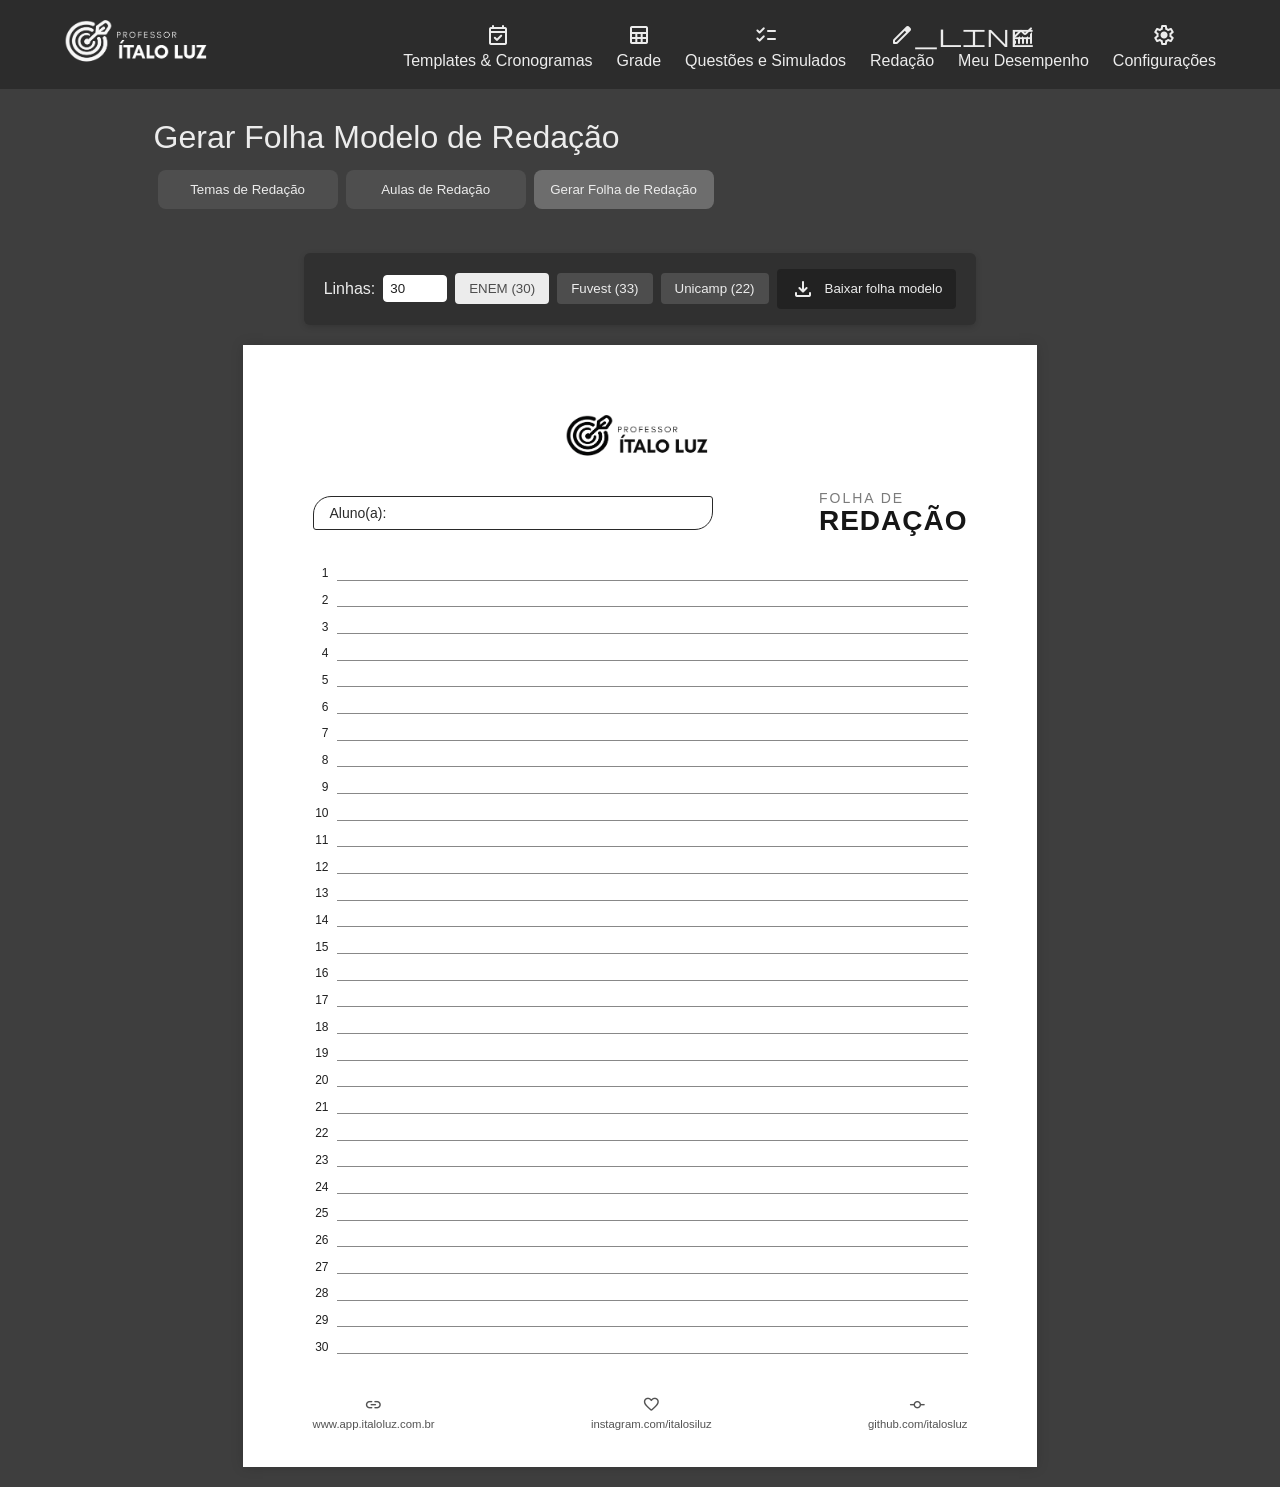
==== pages/redacao.html @ b0e7606c "novo(plataforma-de-estudos): Adiciona arquivos iniciais" ====
<!doctype html>
<html lang="pt-BR">
    <head>
        <meta charset="UTF-8" />
        <meta name="viewport" content="width=device-width, initial-scale=1.0" />
        <title>Professor Ítalo Luz – Plataforma de Estudos</title>
        <link
            rel="apple-touch-icon"
            sizes="180x180"
            href="../assets/icons/favicon/apple-touch-icon.png"
        />
        <link
            rel="icon"
            type="image/png"
            sizes="32x32"
            href="../assets/icons/favicon/favicon-32x32.png"
        />
        <link
            rel="icon"
            type="image/png"
            sizes="16x16"
            href="../assets/icons/favicon/favicon-16x16.png"
        />
        <link
            rel="shortcut icon"
            href="../assets/icons/favicon/favicon.ico"
            type="image/x-icon"
        />
        <link
            rel="stylesheet"
            href="https://fonts.googleapis.com/css2?family=Material+Symbols+Rounded:opsz,wght,FILL,GRAD@24,300,0,-25&icon_names=event_available,table,checklist,edit_line,monitoring,settings,link,commit,favorite,download,menu"
        />
        <link rel="stylesheet" href="../css/base.css" />
        <link rel="stylesheet" href="../css/navbar.css" />
        <link rel="stylesheet" href="../css/folha-redacao.css" />
        <link rel="stylesheet" href="../css/menu-escolhe.css" />
    </head>

    <body>
        <header>
            <nav id="navbar"></nav>
        </header>
        <div id="menu-escolhe">
            <h1 id="menu-escolhe-titulo">Temas de Redação</h1>
            <div id="menu-escolhe-buttons">
                <button data-secao="temas">
                    Temas de Redação
                </button>
                <button data-secao="aulas">Aulas de Redação</button>
                <button data-secao="folha-modelo">
                    Gerar Folha de Redação
                </button>
            </div>
        </div>
        <main id="conteudo-principal"></main>
        <template id="redacao-temas">
            <section></section>
        </template>
        <template id="redacao-folha-modelo">
            <div class="container-folha-redacao">
                <div class="controles">
                    <label for="qtdLinhas">Linhas:</label>
                    <input
                        type="number"
                        id="qtdLinhas"
                        value="30"
                        min="1"
                        max="60"
                    />
                    <button
                        type="button"
                        data-linhas="30"
                    >
                        ENEM (30)
                    </button>
                    <button
                        type="button"
                        data-linhas="33"
                    >
                        Fuvest (33)
                    </button>
                    <button
                        type="button"
                        data-linhas="22"
                    >
                        Unicamp (22)
                    </button>
                    <button
                        type="button"
                        class="imprimir"
                        onclick="window.print()"
                    >
                        <span class="material-symbols-rounded">download</span>
                        Baixar folha modelo
                    </button>
                </div>

                <div id="area-impressao">
                    <div class="folha">
                        <div class="topo-logo">
                            <img
                                src="../assets/icons/logo-escopo-claro.png"
                                alt="Logo do Site"
                                class="logo"
                            />
                        </div>

                        <div class="topo">
                            <div class="campo-aluno">Aluno(a):</div>

                            <div class="titulo">
                                <small>Folha de</small>
                                <span>Redação</span>
                            </div>
                        </div>

                        <div class="grade"></div>

                        <div class="rodape">
                            <span>
                                <span class="material-symbols-rounded"
                                    >link</span
                                >
                                www.app.italoluz.com.br
                            </span>
                            <span>
                                <span class="material-symbols-rounded"
                                    >favorite</span
                                >
                                instagram.com/italosiluz
                            </span>
                            <span>
                                <span class="material-symbols-rounded"
                                    >commit</span
                                >
                                github.com/italosluz
                            </span>
                        </div>
                    </div>
                </div>
            </div>
        </template>
        <template id="redacao-aulas"></template>
        <script src="../js/components/navbar.js"></script>
        <script src="../js/components/folha-redacao-menu-escolhe.js" type="module"></script>
        <script src="../js/components/folha-redacao.js" type="module"></script>
    </body>
</html>
---- css/base.css ----
/* Reset básico para evitar margens indesejadas */
* {
    margin: 0;
    padding: 0;
    box-sizing: border-box;
    background: unset;
    color: unset;
    border: unset;
    outline: unset;
}

* {
    box-sizing: border-box;
    -webkit-print-color-adjust: exact;
    print-color-adjust: exact;
}

body {
    font-family: sans-serif;
    background-color: #3e3e3e;
    color: #ececec;
}

button:hover {
    cursor: pointer;
}

.hidden {
    display: none !important;
}
---- css/navbar.css ----
.navbar {
    display: flex;
    justify-content: space-between;
    /* Logo na esquerda, links na direita */
    align-items: center;
    /* Centraliza verticalmente */
    background-color: #2c2c2c;
    padding: 1rem 4rem;
    font-family: sans-serif;
}

.navbar .navbar-logo {
    text-decoration: none;
}

.navbar-logo img {
    width: 150px;
    /* Ajuste o tamanho conforme necessário */
}

.navbar-links {
    list-style: none;
    /* Remove as bolinhas da lista */
    display: flex;
    /* Coloca os links lado a lado */
    gap: 1.5rem;
    /* Espaço entre cada link */
}

.navbar-links a {
    color: #ececec;
    text-decoration: none;
    font-size: 1rem;
    transition: color 0.2s;
}

.navbar-icon {
    width: 24px;
    /* Ajuste o tamanho do ícone conforme necessário */
    height: 24px;
}

.navbar-links .navbar-icon {
    display: block;
    margin: 5px auto;
    /* Centraliza o ícone dentro do link */
}

.navbar a:hover,
.navbar a.ativo {
    color: #b8b8b8;
}

@media (width >= 1200px) {
    #navbar-menu {
        display: none;
    }
    .navbar-links {
        display: flex !important;
    }
}

@media (max-width: 1200px) {

    .navbar-links {
        flex-direction: column;
        gap: 1.5em;
        position: absolute;
        top: 60px;
        right: 70px;
        background: #25242482;
        padding: 20px;
        border-radius: 20px;
        backdrop-filter: blur(5px);
        box-shadow: 4px 3px 10px 0px #0000004f;
    }

    .navbar-links a {
        display: flex;
        flex-direction: row;
        align-items: center;
        width: 250px;
    }
    .navbar-links span {
        margin: 0 10px !important;
    }
}
---- css/folha-redacao.css ----
/* ==========================================================================
   Container e Escopo Local
   ========================================================================== */
.container-folha-redacao {
    --cor-painel: #303030;
    --cor-botao: #4d4d4d;
    --cor-botao-hover: #575757;
    --cor-texto-claro: #ececec;
    --cor-imprimir: #222222;
    --cor-imprimir-hover: #121212;
    --folha-padding-x: 18pt;

    display: flex;
    flex-direction: column;
    align-items: center;
    padding: 20px;
    margin: 0;
}

.container-folha-redacao,
.container-folha-redacao * {
    box-sizing: border-box;
    -webkit-print-color-adjust: exact;
    print-color-adjust: exact;
}

/* ==========================================================================
   Barra de Controles (oculta na impressão)
   ========================================================================== */
.container-folha-redacao .controles {
    background: var(--cor-painel);
    color: var(--cor-texto-claro);
    padding: 16px 20px;
    border-radius: 6px;
    margin-bottom: 20px;
    display: flex;
    flex-wrap: wrap;
    gap: 8px;
    align-items: center;
    box-shadow: 0 2px 6px rgba(0, 0, 0, 0.15);
}

.container-folha-redacao .controles input {
    width: 64px;
    padding: 5px 6px;
    border: 1px solid #ffffff;
    border-radius: 4px;
    background: #ffffff;
    color: #202020;
}

.container-folha-redacao .controles input:focus {
    outline: none;
    box-shadow: 0 0 0 2px rgba(255, 255, 255, 0.35);
}

.container-folha-redacao .controles button {
    padding: 6px 12px;
    cursor: pointer;
    border: 2px solid var(--cor-botao);
    background: var(--cor-botao);
    border-radius: 4px;
    color: var(--cor-texto-claro);
    transition:
        background 0.15s ease,
        color 0.15s ease,
        border-color 0.15s ease;
}

.container-folha-redacao .controles button:hover {
    background: var(--cor-botao-hover);
    border-color: var(--cor-botao-hover);
}

.container-folha-redacao .controles button.ativo,
.container-folha-redacao .controles button.ativo:hover {
    background: var(--cor-texto-claro);
    border-color: var(--cor-texto-claro);
    color: var(--cor-botao);
}

.container-folha-redacao .controles button.imprimir {
    background: var(--cor-imprimir);
    border-color: var(--cor-imprimir);
    color: var(--cor-texto-claro);
}

.container-folha-redacao .controles button.imprimir:hover {
    background: var(--cor-imprimir-hover);
    border-color: var(--cor-imprimir-hover);
}

button.imprimir {
    display: flex;
    align-items: center;
}

button.imprimir > span {
    margin-right: 10px;
}

/* ==========================================================================
   Área de Impressão e Folha A4
   ========================================================================== */
#area-impressao {
    display: flex;
    flex-direction: column;
    align-items: center;
    gap: 24px;
}

#area-impressao .folha {
    --altura-linha: 20pt;
    width: 210mm;
    height: 297mm;
    background: #ffffff;
    padding: 10mm 12mm;
    box-shadow: 0 0 12px rgba(0, 0, 0, 0.15);
    display: flex;
    flex-direction: column;
}

/* ==========================================================================
   Cabeçalho da Folha (Logo + Aluno + Título)
   ========================================================================== */
#area-impressao .topo-logo {
    padding: 21pt 0;
    display: flex;
    justify-content: center;
    flex-shrink: 0;
}

#area-impressao img.logo {
    max-width: 150px;
    max-height: 42pt;
    width: auto;
    height: auto;
    object-fit: contain;
}

#area-impressao .topo {
    display: flex;
    justify-content: space-between;
    align-items: center;
    gap: 20px;
    padding: 0 var(--folha-padding-x) 14pt;
    flex-shrink: 0;
}

#area-impressao .campo-aluno {
    flex: 1;
    max-width: 400px;
    display: flex;
    align-items: center;
    gap: 8px;
    border: 1.5px solid #292929;
    border-radius: 18px 3px 18px 3px;
    padding: 8px 16px;
    font-size: 14px;
    font-weight: normal;
    color: #292929;
}

#area-impressao .titulo {
    color: #161616;
    line-height: 1.05;
    font-weight: bold;
    text-transform: uppercase;
    white-space: nowrap;
}

#area-impressao .titulo small {
    display: block;
    font-size: 14px;
    letter-spacing: 2px;
    color: #7b7b7b;
    font-weight: normal;
}

#area-impressao .titulo span {
    font-size: 28px;
    letter-spacing: 1px;
}

/* ==========================================================================
   Grade de Linhas
   ========================================================================== */
#area-impressao .grade {
    padding: 0 var(--folha-padding-x);
    flex-shrink: 0;
}

#area-impressao .linha {
    display: flex;
    width: 100%;
    height: var(--altura-linha);
    flex-shrink: 0;
    break-inside: avoid;
}

#area-impressao .numero {
    width: 18pt;
    display: flex;
    align-items: flex-end;
    justify-content: flex-end;
    padding-right: 6pt;
    padding-bottom: 1pt;
    font-size: 9pt;
    line-height: 1;
    font-weight: 300;
    color: #202020;
    user-select: none;
}

#area-impressao .traco {
    flex: 1;
    border-bottom: 1pt solid #888888;
}

/* ==========================================================================
   Rodapé da Folha
   ========================================================================== */
#area-impressao .rodape {
    margin-top: auto;
    padding: 14pt var(--folha-padding-x) 0;
    display: flex;
    justify-content: space-between;
    font-size: 8.5pt;
    color: #535353;
    flex-shrink: 0;
}

#area-impressao .rodape > span {
    display: flex;
    flex-direction: column;
    align-items: center;
    gap: 2pt;
}

#area-impressao .rodape .material-symbols-rounded {
    font-size: 14pt;
    line-height: 1;
}

/* ==========================================================================
   Impressão (A4)
   ========================================================================== */
@page {
    size: A4;
    margin: 10mm 12mm;
}

@media print {
    body
        *:not(#area-impressao):not(#area-impressao *):not(
            :has(#area-impressao)
        ) {
        display: none !important;
    }

    html,
    body,
    body :has(#area-impressao) {
        display: block !important;
        width: 100% !important;
        max-width: none !important;
        margin: 0 !important;
        padding: 0 !important;
        background: #ffffff !important;
        border: none !important;
        box-shadow: none !important;
    }

    #area-impressao {
        display: block !important;
        width: 100% !important;
    }

    #area-impressao .folha {
        display: flex !important;
        width: 100% !important;
        height: 275mm !important;
        margin: 0 !important;
        padding: 0 !important;
        box-shadow: none !important;
        break-after: page;
        page-break-after: always;
    }

    #area-impressao .folha:last-child {
        break-after: auto;
        page-break-after: auto;
    }
}
---- css/menu-escolhe.css ----
div#menu-escolhe {
    max-width: 100%;
    padding: 20px 0;
    display: flex;
    flex-direction: column;
    align-items: flex-start;
    margin: 0 12%;
}

h1#menu-escolhe-titulo {
    font-weight: normal;
    margin: 10px 0;
}

div#menu-escolhe-buttons button {
    background: #4e4e4e;
    padding: 12px;
    width: 180px;
    margin: 4px;
    border-radius: 8px;
    transition: 1.5s;
}

div#menu-escolhe-buttons {
    display: flex;
    flex-direction: row;
    justify-content: center;
    flex-wrap: wrap;
}

div#menu-escolhe-buttons button:hover,
.menu-escolhe-ativo {
    background: #6d6d6d !important;
}
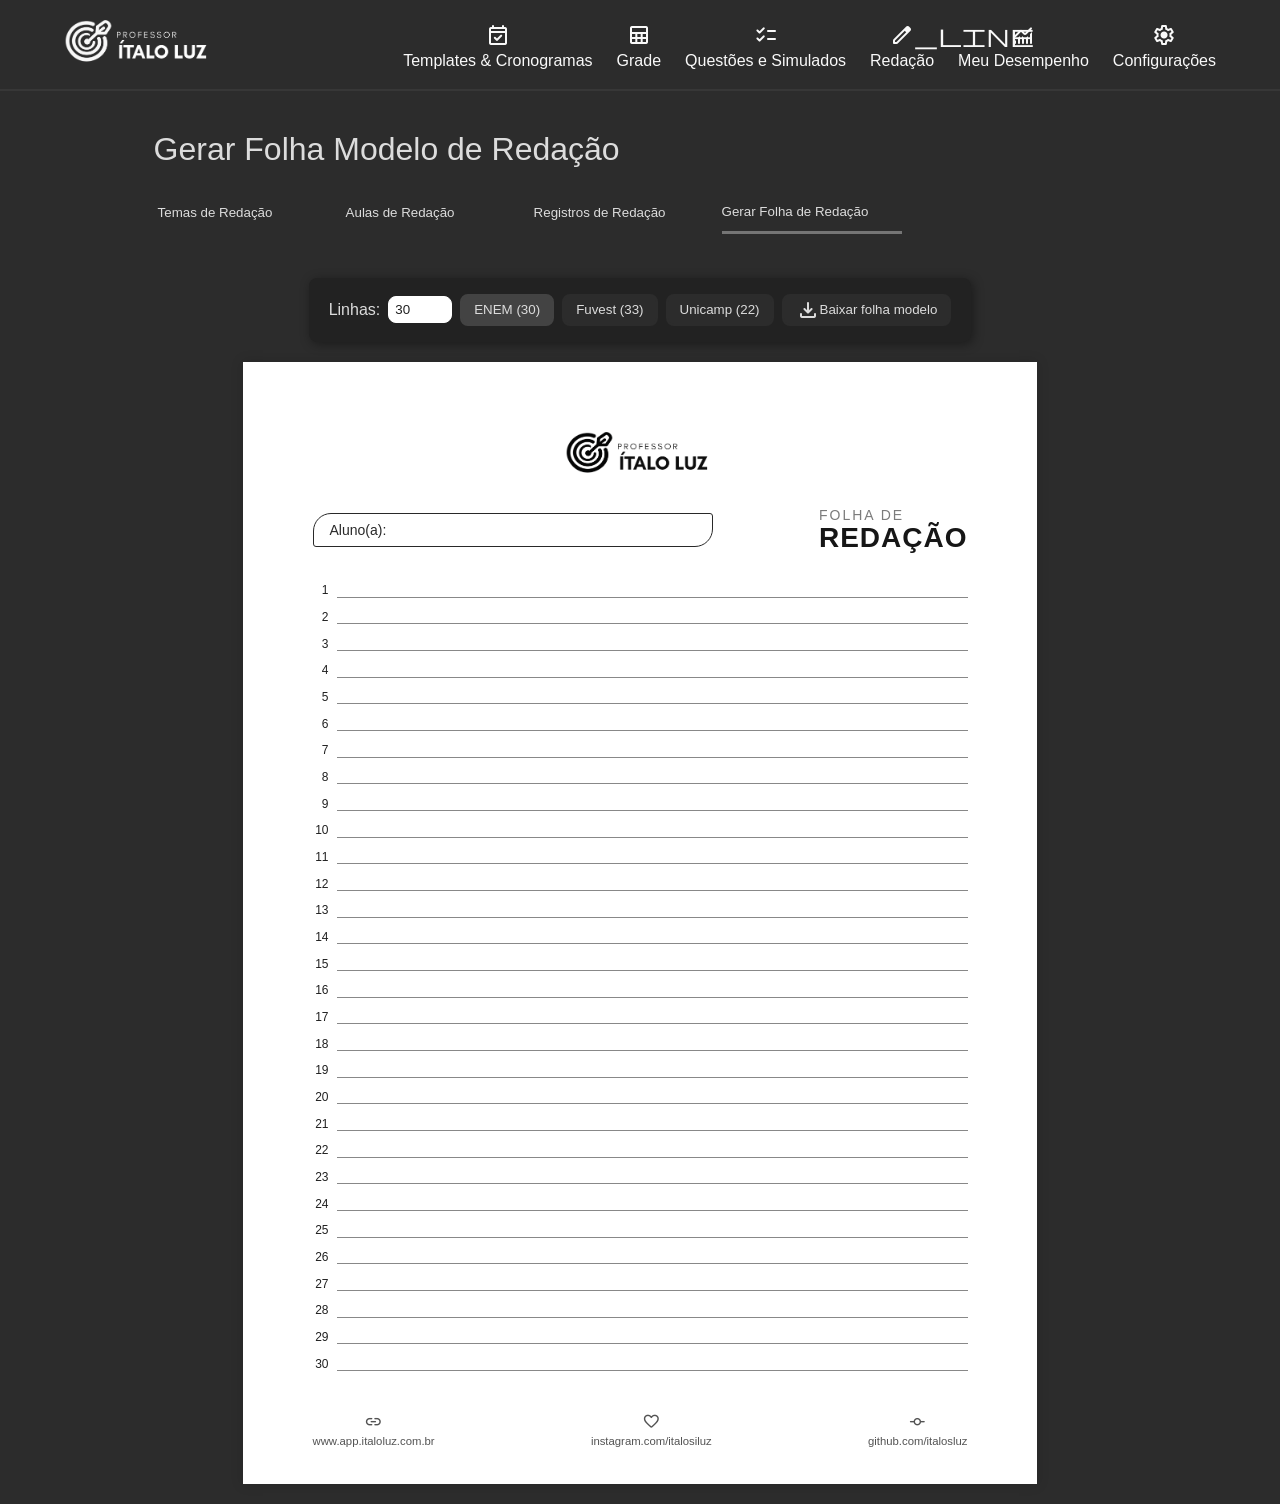
==== commit a4350bdf: "estilo(css): define variáveis e padronização de cores" ====
--- a/pages/redacao.html
+++ b/pages/redacao.html
@@ -1,5 +1,5 @@
 <!doctype html>
-<html lang="pt-BR">
+<html lang="pt-BR" data-theme="dark">
     <head>
         <meta charset="UTF-8" />
         <meta name="viewport" content="width=device-width, initial-scale=1.0" />
@@ -32,24 +32,21 @@
         />
         <link rel="stylesheet" href="../css/base.css" />
         <link rel="stylesheet" href="../css/navbar.css" />
-        <link rel="stylesheet" href="../css/folha-redacao.css" />
-        <link rel="stylesheet" href="../css/menu-escolhe.css" />
+        <link rel="stylesheet" href="../css/folha-modelo-redacao.css" />
+        <link rel="stylesheet" href="../css/submenu-redacao.css" />
     </head>
 
     <body>
         <header>
             <nav id="navbar"></nav>
         </header>
-        <div id="menu-escolhe">
-            <h1 id="menu-escolhe-titulo">Temas de Redação</h1>
-            <div id="menu-escolhe-buttons">
-                <button data-secao="temas">
-                    Temas de Redação
-                </button>
+        <div id="submenu-redacao">
+            <h1 id="submenu-redacao-titulo">Temas de Redação</h1>
+            <div id="submenu-redacao-botoes">
+                <button data-secao="temas">Temas de Redação</button>
                 <button data-secao="aulas">Aulas de Redação</button>
-                <button data-secao="folha-modelo">
-                    Gerar Folha de Redação
-                </button>
+                <button data-secao="registros">Registros de Redação</button>
+                <button data-secao="folha-modelo">Gerar Folha de Redação</button>
             </div>
         </div>
         <main id="conteudo-principal"></main>
@@ -67,24 +64,9 @@
                         min="1"
                         max="60"
                     />
-                    <button
-                        type="button"
-                        data-linhas="30"
-                    >
-                        ENEM (30)
-                    </button>
-                    <button
-                        type="button"
-                        data-linhas="33"
-                    >
-                        Fuvest (33)
-                    </button>
-                    <button
-                        type="button"
-                        data-linhas="22"
-                    >
-                        Unicamp (22)
-                    </button>
+                    <button type="button" data-linhas="30">ENEM (30)</button>
+                    <button type="button" data-linhas="33">Fuvest (33)</button>
+                    <button type="button" data-linhas="22">Unicamp (22)</button>
                     <button
                         type="button"
                         class="imprimir"
@@ -141,8 +123,12 @@
             </div>
         </template>
         <template id="redacao-aulas"></template>
+        <template id="redacao-registros"></template>
         <script src="../js/components/navbar.js"></script>
-        <script src="../js/components/folha-redacao-menu-escolhe.js" type="module"></script>
-        <script src="../js/components/folha-redacao.js" type="module"></script>
+        <script
+            src="../js/components/submenu-redacao.js"
+            type="module"
+        ></script>
+        <script src="../js/components/folha-modelo-redacao.js" type="module"></script>
     </body>
 </html>
--- a/css/base.css
+++ b/css/base.css
@@ -9,16 +9,76 @@
     outline: unset;
 }
 
-* {
-    box-sizing: border-box;
-    -webkit-print-color-adjust: exact;
-    print-color-adjust: exact;
+:root {
+  /* Tipografia */
+  --font-sans: 'Inter', 'Arial', sans-serif;
+  --font-mono: 'Fira Code', monospace;
+
+  /* Escala de Cinzas */
+  --gray-50:  #f9f9f9;
+  --gray-100: #efefef;
+  --gray-200: #dcdcdc;
+  --gray-300: #b8b8b8; 
+  --gray-400: #8b8b8b; 
+  --gray-500: #757575; 
+  --gray-600: #5b5b5b; 
+  --gray-700: #434343; 
+  --gray-800: #373737; 
+  --gray-900: #2c2c2c; 
+  --gray-950: #222222;
+
+  /* Espaçamentos e Bordas (não mudam com o tema) */
+  --radius-sm: 4px;
+  --radius-md: 8px;
+  --radius-lg: 12px;
+
+  /* Fundos (Surfaces) */
+  --bg-page:        var(--gray-50);
+  --bg-surface:     #ffffff;          /* Cards, modais, header */
+  --bg-subtle:      var(--gray-100);  /* Inputs, hover de listas */
+  --bg-hover:       var(--gray-200);
+
+  /* Textos */
+  --text-primary:   var(--gray-900);  /* Títulos e texto principal */
+  --text-secondary: var(--gray-600);  /* Subtítulos e descrições */
+  --text-muted:     var(--gray-500);  /* Placeholders, legendas */
+  --text-inverse:   #ffffff;        /* Texto sobre botões escuros/coloridos */
+
+  /* Bordas e Divisores */
+  --border-subtle:  var(--gray-200);
+  --border-strong:  var(--gray-300);
+
+  /* Ações / Destaques */
+  --brand-primary:  var(--gray-800);
+  --brand-hover:    var(--gray-700);
+}
+
+[data-theme="dark"] {
+  /* Fundos (usando exatamente a sua paleta original) */
+  --bg-page:        var(--gray-900);  /* #2c2c2c */
+  --bg-surface:     var(--gray-800);  /* #373737 */
+  --bg-subtle:      var(--gray-600);  /* #5b5b5b */
+  --bg-hover:       var(--gray-500);  /* #757575 */
+
+  /* Textos */
+  --text-primary:   var(--gray-50);  
+  --text-secondary: var(--gray-200); 
+  --text-muted:     var(--gray-400);
+  --text-inverse:   var(--gray-950);
+
+  /* Bordas e Divisores */
+  --border-subtle:  var(--gray-800);
+  --border-strong:  var(--gray-600);
+
+  /* Ações / Destaques */
+  --brand-primary:  var(--gray-500);
+  --brand-hover:    var(--gray-400);
 }
 
 body {
-    font-family: sans-serif;
-    background-color: #3e3e3e;
-    color: #ececec;
+    font-family: var(--font-sans);
+    background-color: var(--bg-page);
+    color: var(--text-secondary);
 }
 
 button:hover {
@@ -28,3 +88,11 @@
 .hidden {
     display: none !important;
 }
+
+.block {
+    display: block !important;
+}
+
+.flex {
+    display: flex !important;
+}
--- a/css/navbar.css
+++ b/css/navbar.css
@@ -1,12 +1,18 @@
 .navbar {
     display: flex;
     justify-content: space-between;
-    /* Logo na esquerda, links na direita */
     align-items: center;
-    /* Centraliza verticalmente */
-    background-color: #2c2c2c;
+    background-color: var(--bg-page);
     padding: 1rem 4rem;
-    font-family: sans-serif;
+    font-family: var(--font-sans);
+    border-bottom: var(--border-subtle) solid 2px;
+}
+
+header {
+    position: sticky;
+    top: 0;
+    z-index: 100;
+    width: 100%;
 }
 
 .navbar .navbar-logo {
@@ -28,40 +34,36 @@
 }
 
 .navbar-links a {
-    color: #ececec;
+    color: var(--text-primary);
     text-decoration: none;
     font-size: 1rem;
-    transition: color 0.2s;
+    transition: color 0.5s;
+}
+
+.navbar-links a:hover {
+    color: var(--brand-hover);
 }
 
 .navbar-icon {
     width: 24px;
-    /* Ajuste o tamanho do ícone conforme necessário */
     height: 24px;
 }
 
 .navbar-links .navbar-icon {
     display: block;
     margin: 5px auto;
-    /* Centraliza o ícone dentro do link */
-}
-
-.navbar a:hover,
-.navbar a.ativo {
-    color: #b8b8b8;
 }
 
 @media (width >= 1200px) {
     #navbar-menu {
         display: none;
     }
-    .navbar-links {
+    .navbar-links.hidden {
         display: flex !important;
     }
 }
 
 @media (max-width: 1200px) {
-
     .navbar-links {
         flex-direction: column;
         gap: 1.5em;
@@ -70,7 +72,7 @@
         right: 70px;
         background: #25242482;
         padding: 20px;
-        border-radius: 20px;
+        border-radius: var(--radius-lg);
         backdrop-filter: blur(5px);
         box-shadow: 4px 3px 10px 0px #0000004f;
     }
@@ -81,6 +83,7 @@
         align-items: center;
         width: 250px;
     }
+
     .navbar-links span {
         margin: 0 10px !important;
     }
--- a/css/folha-modelo-redacao.css
+++ b/css/folha-modelo-redacao.css
@@ -0,0 +1,256 @@
+.container-folha-redacao {
+    --cor-painel: var(--gray-950);
+    --cor-botao: var(--gray-900);
+    --cor-botao-hover: var(--gray-700);
+    --cor-texto-claro: var(--gray-200);
+    --folha-padding-x: 18pt;
+
+    display: flex;
+    flex-direction: column;
+    align-items: center;
+    padding: 20px;
+    margin: 0;
+}
+
+.container-folha-redacao,
+.container-folha-redacao * {
+    box-sizing: border-box;
+    -webkit-print-color-adjust: exact;
+    print-color-adjust: exact;
+}
+
+.container-folha-redacao .controles {
+    background: var(--cor-painel);
+    color: var(--cor-texto-claro);
+    padding: 16px 20px;
+    border-radius: var(--radius-md);
+    margin-bottom: 20px;
+    display: flex;
+    flex-wrap: wrap;
+    gap: 8px;
+    align-items: center;
+    box-shadow: 2px 2px 11px rgb(0 0 0 / 40%);
+}
+
+.container-folha-redacao .controles input {
+    width: 64px;
+    padding: 5px 6px;
+    border: 1px solid #ffffff;
+    border-radius: var(--radius-md);
+    background: #ffffff;
+    color: #202020;
+}
+
+.container-folha-redacao .controles input:focus {
+    outline: none;
+    box-shadow: 0 0 0 2px rgba(255, 255, 255, 0.35);
+}
+
+.container-folha-redacao .controles button {
+    padding: 6px 12px;
+    cursor: pointer;
+    border: 2px solid var(--cor-botao);
+    background: var(--cor-botao);
+    border-radius: var(--radius-md);
+    color: var(--cor-texto-claro);
+    transition:
+        background 0.5s ease,
+        color 0.5s ease,
+        border-color 0.5s ease;
+    height: 32px;
+}
+
+.container-folha-redacao .controles button:hover {
+    background: var(--cor-botao-hover);
+    border-color: var(--cor-botao-hover);
+}
+
+.container-folha-redacao .controles button.ativo,
+.container-folha-redacao .controles button.ativo:hover {
+    background: var(--cor-botao-hover);
+    border-color: var(--cor-botao-hover);
+}
+
+button.imprimir {
+    display: flex;
+    align-items: center;
+}
+
+#area-impressao {
+    display: flex;
+    flex-direction: column;
+    align-items: center;
+    gap: 24px;
+}
+
+#area-impressao .folha {
+    --altura-linha: 20pt;
+    width: 210mm;
+    height: 297mm;
+    background: #ffffff;
+    padding: 10mm 12mm;
+    box-shadow: 0 0 12px rgba(0, 0, 0, 0.15);
+    display: flex;
+    flex-direction: column;
+}
+
+#area-impressao .topo-logo {
+    padding: 21pt 0;
+    display: flex;
+    justify-content: center;
+    flex-shrink: 0;
+}
+
+#area-impressao img.logo {
+    max-width: 150px;
+    max-height: 42pt;
+    width: auto;
+    height: auto;
+    object-fit: contain;
+}
+
+#area-impressao .topo {
+    display: flex;
+    justify-content: space-between;
+    align-items: center;
+    gap: 20px;
+    padding: 0 var(--folha-padding-x) 14pt;
+    flex-shrink: 0;
+}
+
+#area-impressao .campo-aluno {
+    flex: 1;
+    max-width: 400px;
+    display: flex;
+    align-items: center;
+    gap: 8px;
+    border: 1.5px solid #292929;
+    border-radius: 18px 3px 18px 3px;
+    padding: 8px 16px;
+    font-size: 14px;
+    font-weight: normal;
+    color: #292929;
+}
+
+#area-impressao .titulo {
+    color: #161616;
+    line-height: 1.05;
+    font-weight: bold;
+    text-transform: uppercase;
+    white-space: nowrap;
+}
+
+#area-impressao .titulo small {
+    display: block;
+    font-size: 14px;
+    letter-spacing: 2px;
+    color: #7b7b7b;
+    font-weight: normal;
+}
+
+#area-impressao .titulo span {
+    font-size: 28px;
+    letter-spacing: 1px;
+}
+
+#area-impressao .grade {
+    padding: 0 var(--folha-padding-x);
+    flex-shrink: 0;
+}
+
+#area-impressao .linha {
+    display: flex;
+    width: 100%;
+    height: var(--altura-linha);
+    flex-shrink: 0;
+    break-inside: avoid;
+}
+
+#area-impressao .numero {
+    width: 18pt;
+    display: flex;
+    align-items: flex-end;
+    justify-content: flex-end;
+    padding-right: 6pt;
+    padding-bottom: 1pt;
+    font-size: 9pt;
+    line-height: 1;
+    font-weight: 300;
+    color: #202020;
+    user-select: none;
+}
+
+#area-impressao .traco {
+    flex: 1;
+    border-bottom: 1pt solid #888888;
+}
+
+#area-impressao .rodape {
+    margin-top: auto;
+    padding: 14pt var(--folha-padding-x) 0;
+    display: flex;
+    justify-content: space-between;
+    font-size: 8.5pt;
+    color: #535353;
+    flex-shrink: 0;
+}
+
+#area-impressao .rodape > span {
+    display: flex;
+    flex-direction: column;
+    align-items: center;
+    gap: 2pt;
+}
+
+#area-impressao .rodape .material-symbols-rounded {
+    font-size: 14pt;
+    line-height: 1;
+}
+
+@page {
+    size: A4;
+    margin: 10mm 12mm;
+}
+
+@media print {
+    body
+        *:not(#area-impressao):not(#area-impressao *):not(
+            :has(#area-impressao)
+        ) {
+        display: none !important;
+    }
+
+    html,
+    body,
+    body :has(#area-impressao) {
+        display: block !important;
+        width: 100% !important;
+        max-width: none !important;
+        margin: 0 !important;
+        padding: 0 !important;
+        background: #ffffff !important;
+        border: none !important;
+        box-shadow: none !important;
+    }
+
+    #area-impressao {
+        display: block !important;
+        width: 100% !important;
+    }
+
+    #area-impressao .folha {
+        display: flex !important;
+        width: 100% !important;
+        height: 275mm !important;
+        margin: 0 !important;
+        padding: 0 !important;
+        box-shadow: none !important;
+        break-after: page;
+        page-break-after: always;
+    }
+
+    #area-impressao .folha:last-child {
+        break-after: auto;
+        page-break-after: auto;
+    }
+}
--- a/css/submenu-redacao.css
+++ b/css/submenu-redacao.css
@@ -0,0 +1,33 @@
+#submenu-redacao {
+    max-width: 100%;
+    padding: 20px 0;
+    display: flex;
+    flex-direction: column;
+    align-items: flex-start;
+    margin: 0 12%;
+}
+
+#submenu-redacao-titulo {
+    font-weight: normal;
+    margin: 20px 0;
+}
+
+#submenu-redacao-botoes button {
+    padding: 12px 0;
+    width: 180px;
+    margin: 4px;
+    transition: 0.5s;
+    text-align: left;
+}
+
+#submenu-redacao-botoes {
+    display: flex;
+    flex-direction: row;
+    justify-content: center;
+    flex-wrap: wrap;
+}
+
+#submenu-redacao-botoes button:hover,
+.submenu-redacao-ativo {
+    border-bottom: 3px solid var(--brand-primary);
+}
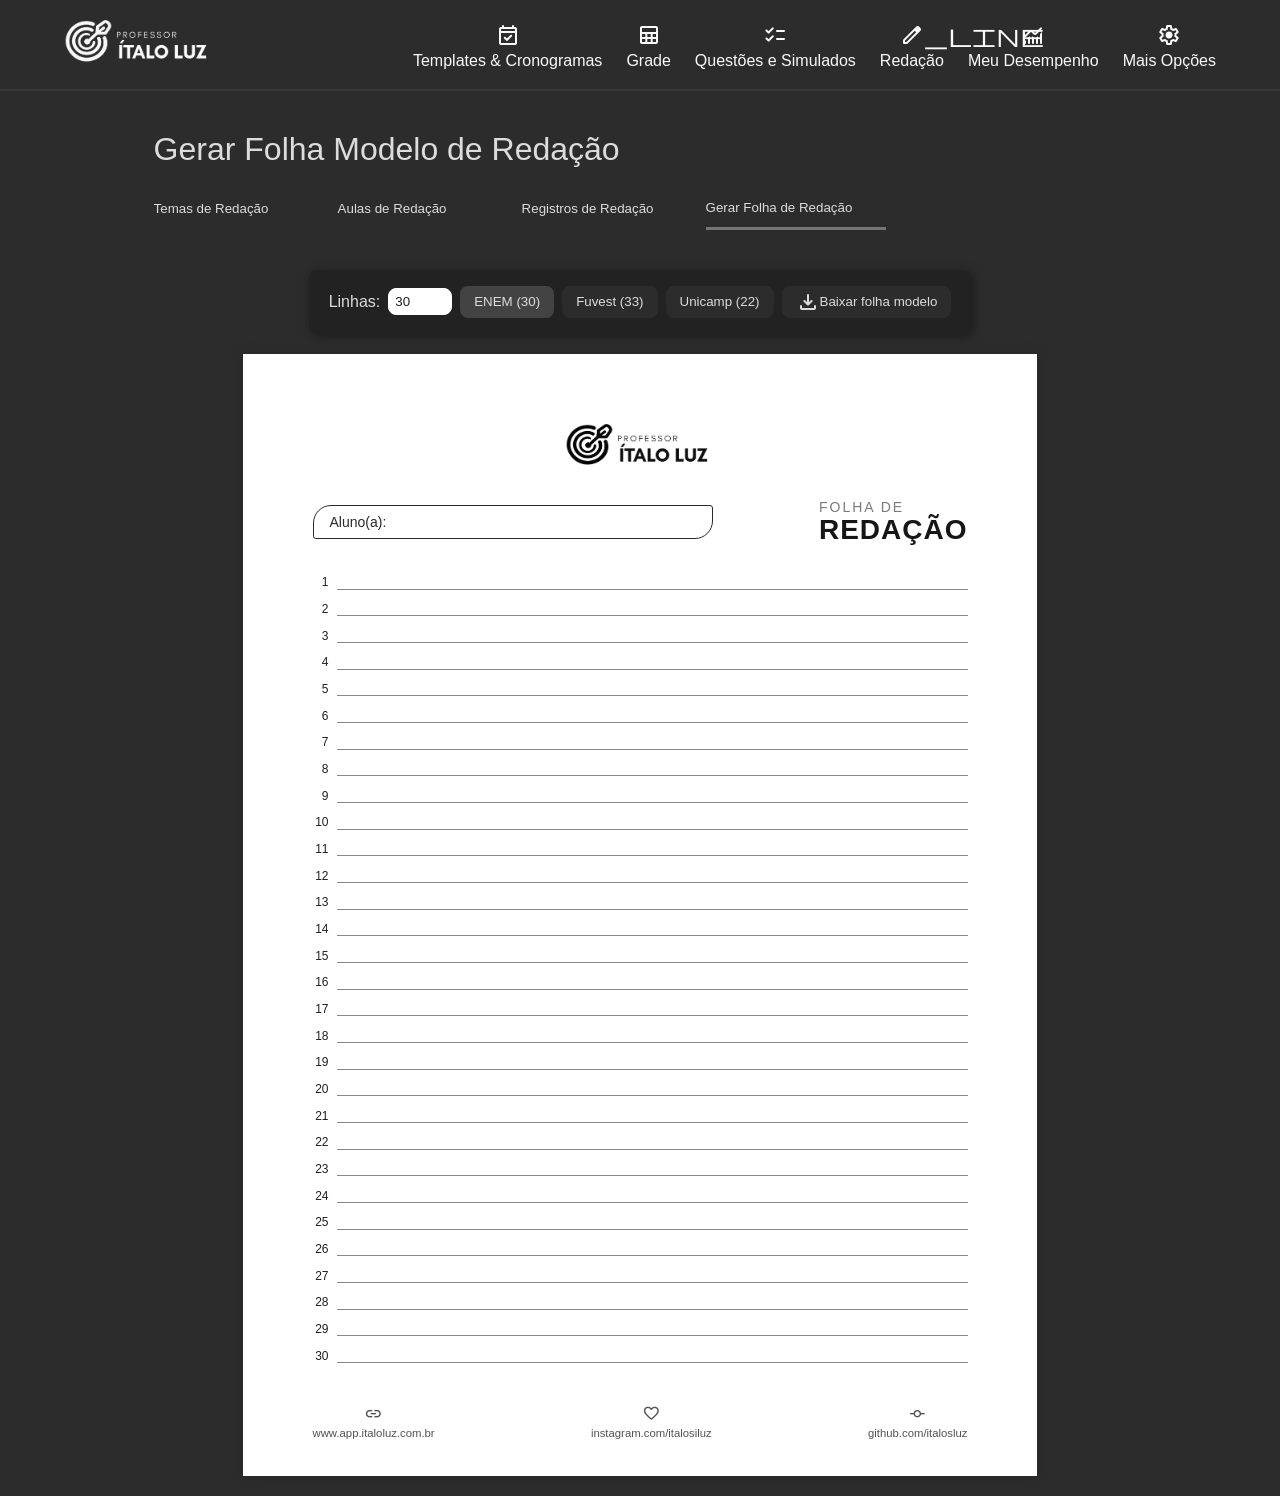
==== commit 45410da5: "novo(navbar-submenu): submenus adicionados dentro da navbar" ====
--- a/pages/redacao.html
+++ b/pages/redacao.html
@@ -28,7 +28,7 @@
         />
         <link
             rel="stylesheet"
-            href="https://fonts.googleapis.com/css2?family=Material+Symbols+Rounded:opsz,wght,FILL,GRAD@24,300,0,-25&icon_names=event_available,table,checklist,edit_line,monitoring,settings,link,commit,favorite,download,menu"
+            href="https://fonts.googleapis.com/css2?family=Material+Symbols+Rounded:opsz,wght,FILL,GRAD@24,300,0,-25&icon_names=event_available,table,checklist,edit_line,monitoring,settings,link,commit,favorite,download,menu,person,info"
         />
         <link rel="stylesheet" href="../css/base.css" />
         <link rel="stylesheet" href="../css/navbar.css" />
--- a/css/navbar.css
+++ b/css/navbar.css
@@ -54,6 +54,30 @@
     margin: 5px auto;
 }
 
+.navbar-submenu {
+    position: absolute;
+    top: 60px;
+    right: 90px;
+    list-style: none;
+    width: 250px;
+    background: #25242482;
+    padding: 10px;
+    border-radius: var(--radius-lg);
+    backdrop-filter: blur(5px);
+    box-shadow: 4px 3px 10px 0px #0000004f;
+}
+
+.navbar-submenu a {
+    display: flex;
+    align-items: center;
+    text-decoration: none;
+    padding: 8px 0;
+}
+
+.navbar-submenu span {
+    margin: 0 10px !important;
+}
+
 @media (width >= 1200px) {
     #navbar-menu {
         display: none;
@@ -81,10 +105,22 @@
         display: flex;
         flex-direction: row;
         align-items: center;
-        width: 250px;
+        width: 100%;
     }
 
     .navbar-links span {
         margin: 0 10px !important;
     }
+
+    .navbar-submenu {
+    position: static;
+    list-style: none;
+    width: 100%;
+    background: var(--bg-page);
+    padding: 10px;
+    border-radius: var(--radius-lg);
+    box-shadow: none;
+    margin-top: 10px;
 }
+
+}
--- a/css/folha-modelo-redacao.css
+++ b/css/folha-modelo-redacao.css
@@ -43,7 +43,7 @@
 
 .container-folha-redacao .controles input:focus {
     outline: none;
-    box-shadow: 0 0 0 2px rgba(255, 255, 255, 0.35);
+    box-shadow: 0 0 0 2px #ffffff59;
 }
 
 .container-folha-redacao .controles button {
--- a/css/submenu-redacao.css
+++ b/css/submenu-redacao.css
@@ -15,16 +15,19 @@
 #submenu-redacao-botoes button {
     padding: 12px 0;
     width: 180px;
-    margin: 4px;
-    transition: 0.5s;
+    transition: 0.5s color, 0.5s border-color;
     text-align: left;
+    flex-shrink: 0;
+    white-space: nowrap;
 }
 
 #submenu-redacao-botoes {
     display: flex;
-    flex-direction: row;
-    justify-content: center;
-    flex-wrap: wrap;
+    gap: 4px;
+    max-width: 100%;
+    overflow-x: auto;
+    scrollbar-width: thin;
+    scrollbar-color: #747474 #303030;
 }
 
 #submenu-redacao-botoes button:hover,
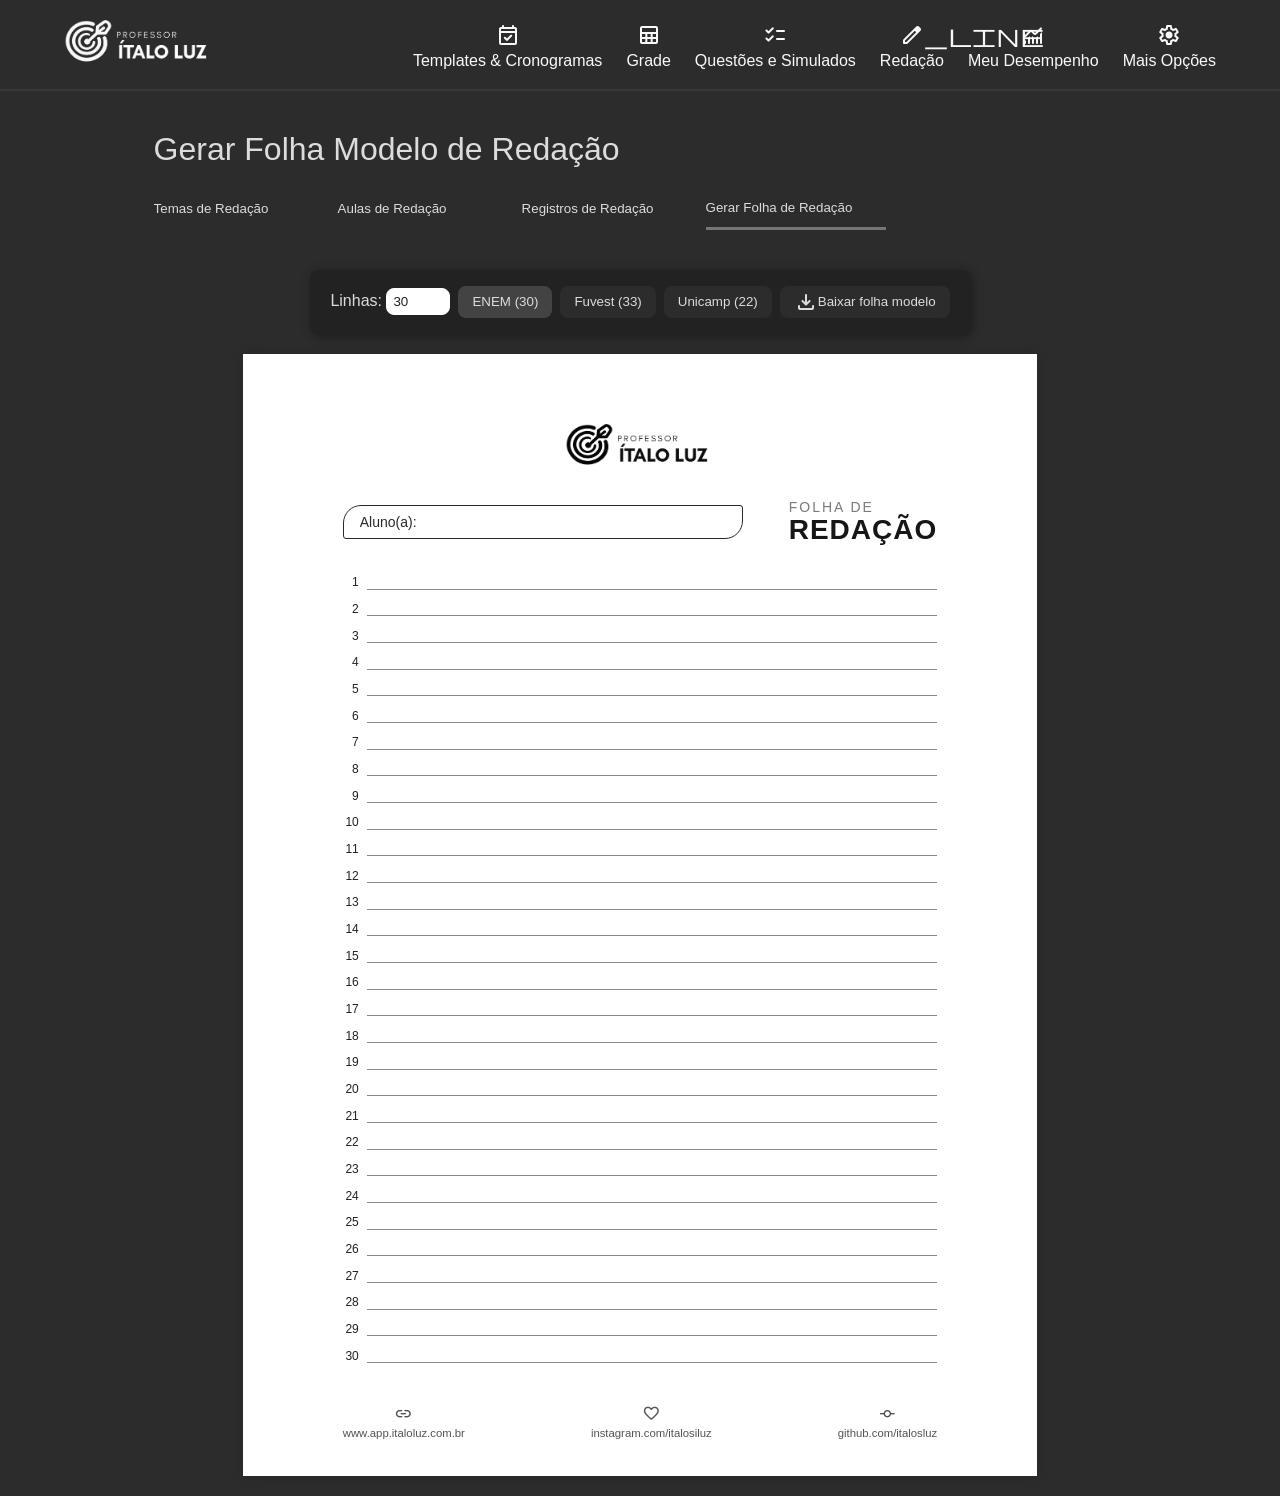
==== commit 1fc9d04e: "stilo(css,folha-modelo-redacao.js): aprimora responsividade para dispositivos móveis." ====
--- a/pages/redacao.html
+++ b/pages/redacao.html
@@ -56,14 +56,16 @@
         <template id="redacao-folha-modelo">
             <div class="container-folha-redacao">
                 <div class="controles">
-                    <label for="qtdLinhas">Linhas:</label>
-                    <input
-                        type="number"
-                        id="qtdLinhas"
-                        value="30"
-                        min="1"
-                        max="60"
-                    />
+                    <div>
+                        <label for="qtdLinhas">Linhas:</label>
+                        <input
+                            type="number"
+                            id="qtdLinhas"
+                            value="30"
+                            min="1"
+                            max="60"
+                        />
+                    </div>
                     <button type="button" data-linhas="30">ENEM (30)</button>
                     <button type="button" data-linhas="33">Fuvest (33)</button>
                     <button type="button" data-linhas="22">Unicamp (22)</button>
--- a/css/folha-modelo-redacao.css
+++ b/css/folha-modelo-redacao.css
@@ -77,6 +77,7 @@
 }
 
 #area-impressao {
+    --escala-folha: 1;
     display: flex;
     flex-direction: column;
     align-items: center;
@@ -88,10 +89,11 @@
     width: 210mm;
     height: 297mm;
     background: #ffffff;
-    padding: 10mm 12mm;
+    padding: 10mm 20mm;
     box-shadow: 0 0 12px rgba(0, 0, 0, 0.15);
     display: flex;
     flex-direction: column;
+    zoom: var(--escala-folha);
 }
 
 #area-impressao .topo-logo {
@@ -124,7 +126,7 @@
     display: flex;
     align-items: center;
     gap: 8px;
-    border: 1.5px solid #292929;
+    border: 1px solid #292929;
     border-radius: 18px 3px 18px 3px;
     padding: 8px 16px;
     font-size: 14px;
@@ -247,6 +249,7 @@
         box-shadow: none !important;
         break-after: page;
         page-break-after: always;
+        zoom: 1 !important;
     }
 
     #area-impressao .folha:last-child {
@@ -254,3 +257,25 @@
         page-break-after: auto;
     }
 }
+
+.controles {
+    position: sticky !important;
+    top: 100px;
+    z-index: 100;
+}
+
+@media (max-width: 850px) {
+    .container-folha-redacao .controles button {
+        display: flex;
+        width: 180px;
+        max-width: 100%;
+        align-items: center;
+        justify-content: center;
+        margin: 0 auto;
+    }
+    .container-folha-redacao .controles {
+        max-width: 80%;
+        width: 280px;
+        flex-direction: column;
+    }
+}
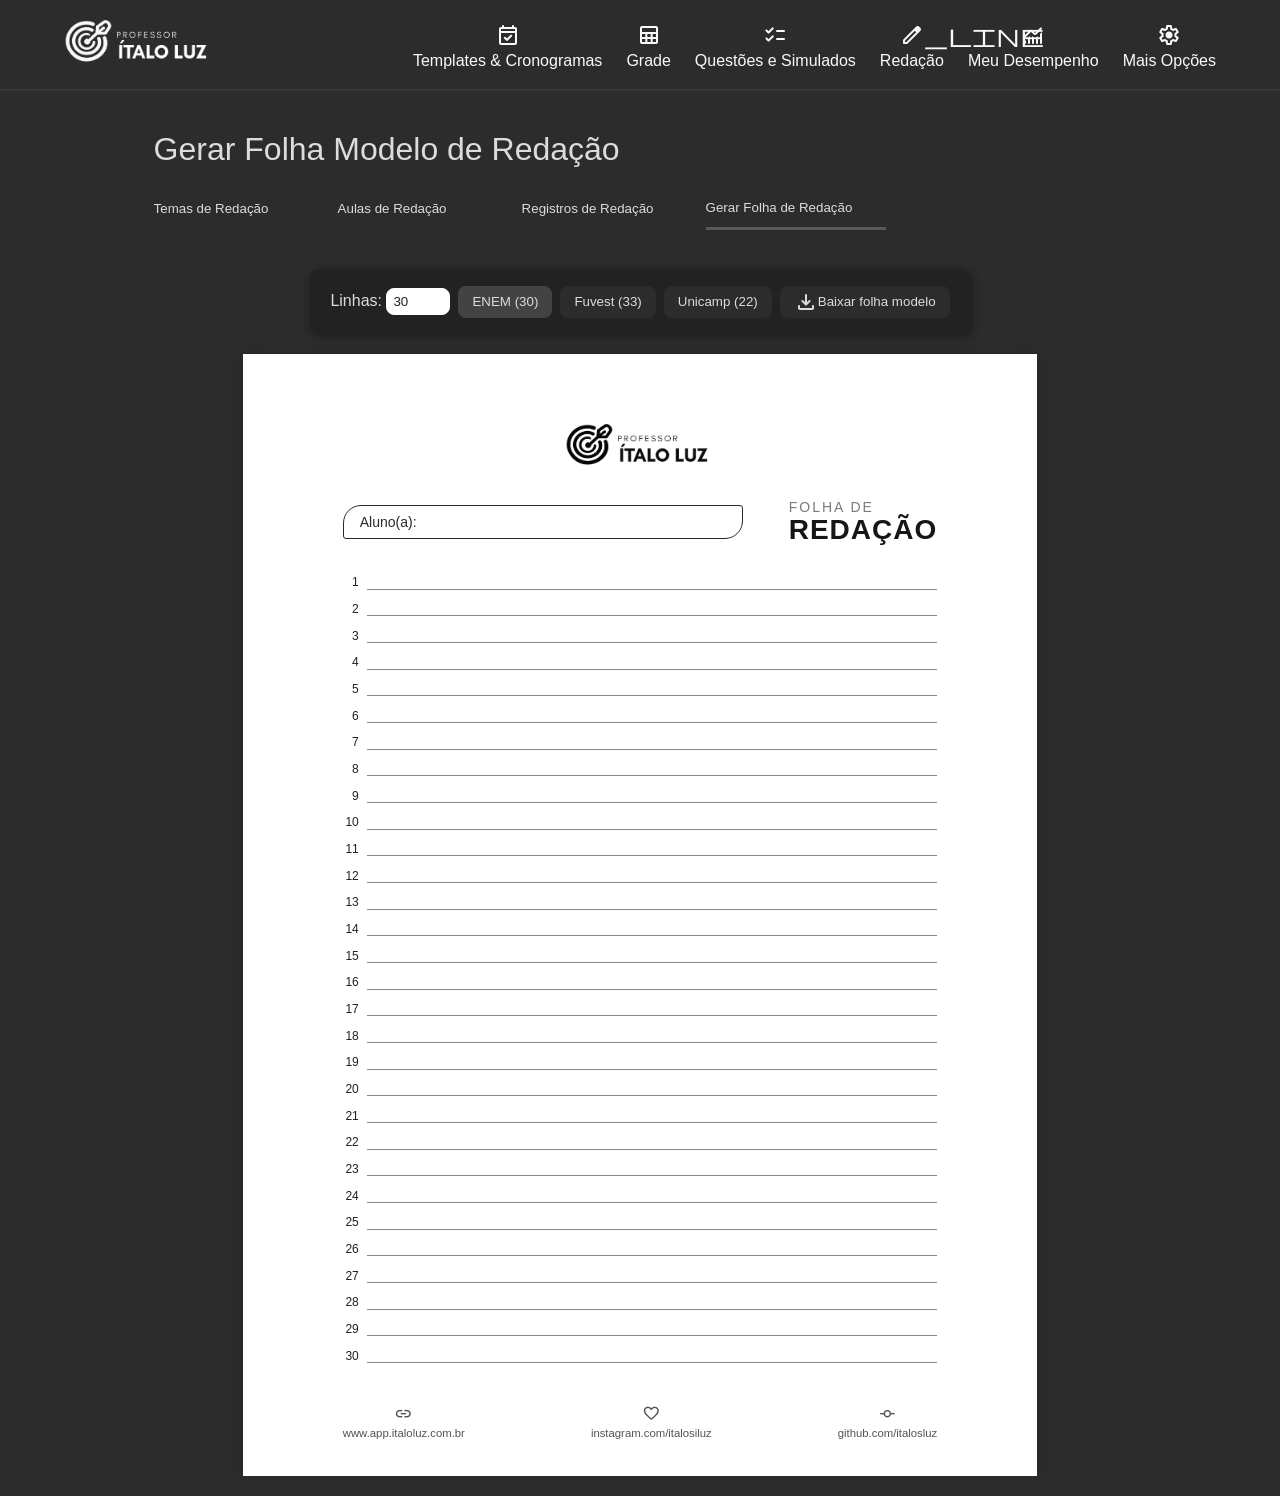
==== commit 0980d1a4: "novo(temas de redação em blocos): temas de redações com opção de imprimir" ====
--- a/pages/redacao.html
+++ b/pages/redacao.html
@@ -31,9 +31,10 @@
             href="https://fonts.googleapis.com/css2?family=Material+Symbols+Rounded:opsz,wght,FILL,GRAD@24,300,0,-25&icon_names=event_available,table,checklist,edit_line,monitoring,settings,link,commit,favorite,download,menu,person,info"
         />
         <link rel="stylesheet" href="../css/base.css" />
-        <link rel="stylesheet" href="../css/navbar.css" />
+        <link rel="stylesheet" href="../css/menu.css" />
         <link rel="stylesheet" href="../css/folha-modelo-redacao.css" />
         <link rel="stylesheet" href="../css/submenu-redacao.css" />
+        <link rel="stylesheet" href="../css/redacao-temas-bloco.css" />
     </head>
 
     <body>
@@ -46,12 +47,110 @@
                 <button data-secao="temas">Temas de Redação</button>
                 <button data-secao="aulas">Aulas de Redação</button>
                 <button data-secao="registros">Registros de Redação</button>
-                <button data-secao="folha-modelo">Gerar Folha de Redação</button>
+                <button data-secao="folha-modelo">
+                    Gerar Folha de Redação
+                </button>
             </div>
         </div>
         <main id="conteudo-principal"></main>
         <template id="redacao-temas">
-            <section></section>
+            <section
+                id="redacao-temas-conteudo"
+                class="grid-redacoes"
+            ></section>
+
+            <template id="template-card-redacao">
+                <article class="card-redacao-tema">
+                    <div class="card-redacao-capa">
+                        <img data-card="imagem" src="" alt="" loading="lazy" />
+                    </div>
+
+                    <div class="card-redacao-corpo">
+                        <span class="card-redacao-eixo" data-card="eixo"></span>
+                        <h2 class="card-redacao-titulo" data-card="titulo"></h2>
+
+                        <div class="card-redacao-tags">
+                            <p class="card-redacao-meta">
+                                <span class="card-redacao-label">Autor:</span>
+                                <span
+                                    class="card-redacao-tag"
+                                    data-card="autor"
+                                ></span>
+                            </p>
+                            <p class="card-redacao-meta">
+                                <span class="card-redacao-label">Banca:</span>
+                                <span
+                                    class="card-redacao-tag"
+                                    data-card="banca"
+                                ></span>
+                            </p>
+                            <p class="card-redacao-meta">
+                                <span class="card-redacao-label">Ano:</span>
+                                <span
+                                    class="card-redacao-tag"
+                                    data-card="ano"
+                                ></span>
+                            </p>
+                        </div>
+
+                        <button
+                            type="button"
+                            class="card-redacao-btn"
+                            data-abrir-tema
+                        >
+                            Ver proposta completa
+                        </button>
+                    </div>
+                </article>
+            </template>
+
+            <dialog class="dialog-redacao" id="dialog-redacao">
+                <div class="dialog-redacao-conteudo">
+                    <header class="dialog-redacao-topo">
+                        <div>
+                            <span
+                                class="card-redacao-eixo"
+                                data-dialog="eixo"
+                            ></span>
+                            <h3
+                                class="dialog-redacao-titulo"
+                                data-dialog="titulo"
+                            ></h3>
+                        </div>
+
+                        <button
+                            type="button"
+                            class="dialog-redacao-fechar"
+                            data-fechar-dialog
+                            aria-label="Fechar janela"
+                        >
+                            &times;
+                        </button>
+                    </header>
+
+                    <div class="dialog-redacao-corpo" data-dialog="corpo"></div>
+
+                    <footer class="dialog-redacao-rodape">
+                        <button
+                            type="button"
+                            class="dialog-redacao-btn-primario"
+                            data-imprimir-tema
+                        >
+                            <span class="material-symbols-rounded"
+                                >download</span
+                            >
+                            Imprimir / Salvar PDF
+                        </button>
+                        <button
+                            type="button"
+                            class="dialog-redacao-btn-secundario"
+                            data-fechar-dialog
+                        >
+                            Fechar
+                        </button>
+                    </footer>
+                </div>
+            </dialog>
         </template>
         <template id="redacao-folha-modelo">
             <div class="container-folha-redacao">
@@ -126,11 +225,18 @@
         </template>
         <template id="redacao-aulas"></template>
         <template id="redacao-registros"></template>
-        <script src="../js/components/navbar.js"></script>
+        <script src="../js/components/menu.js" type="module"></script>
         <script
             src="../js/components/submenu-redacao.js"
             type="module"
         ></script>
-        <script src="../js/components/folha-modelo-redacao.js" type="module"></script>
+        <script
+            src="../js/components/folha-modelo-redacao.js"
+            type="module"
+        ></script>
+        <script
+            src="../js/components/redacao-temas-bloco.js"
+            type="module"
+        ></script>
     </body>
 </html>
--- a/css/base.css
+++ b/css/base.css
@@ -49,7 +49,8 @@
   --border-strong:  var(--gray-300);
 
   /* Ações / Destaques */
-  --brand-primary:  var(--gray-800);
+  --brand-primary:  #1c1c1c;
+  --brand-secondary: #0a0a0a;
   --brand-hover:    var(--gray-700);
 }
 
@@ -71,7 +72,8 @@
   --border-strong:  var(--gray-600);
 
   /* Ações / Destaques */
-  --brand-primary:  var(--gray-500);
+  --brand-primary:  #292929;
+  --brand-secondary: #585858;
   --brand-hover:    var(--gray-400);
 }
 
--- a/css/menu.css
+++ b/css/menu.css
@@ -0,0 +1,129 @@
+.navbar {
+    display: flex;
+    justify-content: space-between;
+    align-items: center;
+    background-color: var(--bg-page);
+    padding: 1rem 4rem;
+    font-family: var(--font-sans);
+    border-bottom: var(--border-subtle) solid 2px;
+}
+
+header {
+    position: sticky;
+    top: 0;
+    z-index: 100;
+    width: 100%;
+}
+
+.navbar .navbar-logo {
+    text-decoration: none;
+}
+
+.navbar-logo img {
+    width: 150px;
+    /* Ajuste o tamanho conforme necessário */
+}
+
+.navbar-links {
+    list-style: none;
+    /* Remove as bolinhas da lista */
+    display: flex;
+    /* Coloca os links lado a lado */
+    gap: 1.5rem;
+    /* Espaço entre cada link */
+}
+
+.navbar-links a {
+    color: var(--text-primary);
+    text-decoration: none;
+    font-size: 1rem;
+    transition: color 0.5s;
+}
+
+.navbar-links a:hover {
+    color: var(--brand-secondary);
+}
+
+.navbar-icon {
+    width: 24px;
+    height: 24px;
+}
+
+.navbar-links .navbar-icon {
+    display: block;
+    margin: 5px auto;
+}
+
+.navbar-submenu {
+    position: absolute;
+    top: 60px;
+    right: 90px;
+    list-style: none;
+    width: 250px;
+    padding: 10px;
+    border-radius: var(--radius-lg);
+    backdrop-filter: blur(100px);
+    box-shadow: 4px 3px 10px 0px #0000004f;
+    background: color-mix(in srgb, var(--bg-page) 80%, transparent);
+}
+
+.navbar-submenu a {
+    display: flex;
+    align-items: center;
+    text-decoration: none;
+    padding: 8px 0;
+}
+
+.navbar-submenu span {
+    margin: 0 10px !important;
+}
+
+@media (width >= 1200px) {
+    #navbar-menu {
+        display: none;
+    }
+    .navbar-links.hidden {
+        display: flex !important;
+    }
+}
+
+@media (max-width: 1200px) {
+    .navbar-links {
+        flex-direction: column;
+        gap: 1.5em;
+        position: absolute;
+        top: 60px;
+        right: 70px;
+        padding: 20px;
+        border-radius: var(--radius-lg);
+        backdrop-filter: blur(5px);
+        box-shadow: 4px 3px 10px 0px #0000004f;
+        background: color-mix(in srgb, var(--bg-page) 80%, transparent);
+    }
+
+    .navbar-links a {
+        display: flex;
+        flex-direction: row;
+        align-items: center;
+        width: 100%;
+    }
+
+    .navbar-links span {
+        margin: 0 10px !important;
+    }
+
+    .navbar-submenu {
+        position: static;
+        list-style: none;
+        width: 100%;
+        padding: 10px;
+        border-radius: var(--radius-lg);
+        box-shadow: none;
+        margin-top: 10px;
+        background: none;
+    }
+
+    .navbar-submenu a {
+        border-bottom: var(--border-subtle) solid 2px;
+    }
+}
--- a/css/folha-modelo-redacao.css
+++ b/css/folha-modelo-redacao.css
@@ -261,7 +261,7 @@
 .controles {
     position: sticky !important;
     top: 100px;
-    z-index: 100;
+    z-index: auto;
 }
 
 @media (max-width: 850px) {
--- a/css/submenu-redacao.css
+++ b/css/submenu-redacao.css
@@ -27,10 +27,10 @@
     max-width: 100%;
     overflow-x: auto;
     scrollbar-width: thin;
-    scrollbar-color: #747474 #303030;
+    scrollbar-color: #747474 var(--bg-page);
 }
 
 #submenu-redacao-botoes button:hover,
 .submenu-redacao-ativo {
-    border-bottom: 3px solid var(--brand-primary);
+    border-bottom: 3px solid var(--brand-secondary);
 }
--- a/css/redacao-temas-bloco.css
+++ b/css/redacao-temas-bloco.css
@@ -0,0 +1,388 @@
+#redacao-temas-conteudo {
+    width: min(92%, 1200px);
+    margin: 0 auto;
+}
+
+.grid-redacoes {
+    display: grid;
+    grid-template-columns: repeat(auto-fill, minmax(290px, 1fr));
+    gap: 24px;
+}
+
+#conteudo-principal {
+    --card-bg: var(--bg-surface);
+    --card-borda: var(--border-subtle);
+    --card-texto: var(--text-primary);
+    --card-texto-secundario: var(--text-secondary);
+    --card-destaque: var(--gray-200);
+    --card-destaque-suave: var(--brand-secondary);
+}
+
+/* ===== Cards ===== */
+.card-redacao-tema {
+    box-sizing: border-box;
+    width: 100%;
+    background-color: var(--card-bg);
+    border: 1px solid var(--card-borda);
+    border-radius: var(--radius-lg);
+    overflow: hidden;
+    display: flex;
+    flex-direction: column;
+    font-family: var(--font-sans);
+    box-shadow: 0 4px 12px rgba(15, 23, 42, 0.06);
+    transition:
+        transform 0.25s ease,
+        box-shadow 0.25s ease;
+}
+
+.card-redacao-tema:hover {
+    transform: translateY(-4px);
+    box-shadow: 0 12px 24px rgba(15, 23, 42, 0.12);
+}
+
+.card-redacao-capa {
+    width: 100%;
+    aspect-ratio: 16 / 9;
+    overflow: hidden;
+    background-color: var(--bg-surface);
+}
+
+.card-redacao-capa img {
+    width: 100%;
+    height: 100%;
+    object-fit: cover;
+    display: block;
+    transition: transform 0.35s ease;
+}
+
+.card-redacao-tema:hover .card-redacao-capa img {
+    transform: scale(1.04);
+}
+
+.card-redacao-corpo {
+    padding: 20px;
+    display: flex;
+    flex-direction: column;
+    gap: 12px;
+    flex: 1;
+}
+
+.card-redacao-eixo {
+    align-self: flex-start;
+    display: inline-block;
+    font-size: 0.75rem;
+    font-weight: 600;
+    color: var(--card-destaque);
+    background-color: var(--brand-primary);
+    padding: 5px 12px;
+    border-radius: 999px;
+    letter-spacing: 0.02em;
+}
+
+.card-redacao-eixo:empty {
+    display: none;
+}
+
+.card-redacao-titulo {
+    margin: 0;
+    font-size: 1.15rem;
+    font-weight: 700;
+    line-height: 1.35;
+    color: var(--card-texto);
+}
+
+.card-redacao-tags {
+    margin-top: auto;
+    border-top: 1px solid var(--card-borda);
+    padding-top: 10px;
+    display: flex;
+    flex-direction: column;
+    gap: 6px;
+}
+
+.card-redacao-meta {
+    margin: 0;
+    font-size: 0.85rem;
+    line-height: 1.4;
+    color: var(--card-texto-secundario);
+}
+
+.card-redacao-meta:has(.card-redacao-tag:empty) {
+    display: none;
+}
+
+.card-redacao-label {
+    font-weight: 600;
+    color: var(--card-texto);
+}
+
+.card-redacao-btn {
+    margin-top: 8px;
+    width: 100%;
+    padding: 10px 16px;
+    border: none;
+    border-radius: var(--radius-lg);
+    background-color: var(--brand-primary);
+    color: var(--card-destaque);
+    font-weight: 600;
+    cursor: pointer;
+    transition:
+        filter 0.2s ease,
+        transform 0.15s ease;
+}
+
+.card-redacao-btn:hover {
+    filter: brightness(1.1);
+}
+
+.card-redacao-btn:active {
+    transform: scale(0.98);
+}
+
+/* ===== Dialog ===== */
+body:has(dialog[open]) {
+    overflow: hidden;
+}
+
+.dialog-redacao {
+    padding: 0;
+    margin: auto;
+    border: 1px solid var(--border-subtle);
+    border-radius: 16px;
+    width: calc(100% - 32px);
+    max-width: 720px;
+    max-height: 85vh;
+    background-color: var(--bg-surface);
+    color: var(--text-primary);
+    font-family: var(--font-sans);
+    box-shadow: 0 20px 40px rgba(15, 23, 42, 0.25);
+    overflow: hidden;
+}
+
+.dialog-redacao[open] {
+    animation: abrirDialog 0.22s ease-out;
+}
+
+.dialog-redacao::backdrop {
+    background-color: rgb(0 0 0 / 55%);
+    backdrop-filter: blur(4px);
+}
+
+.dialog-redacao-conteudo {
+    display: flex;
+    flex-direction: column;
+    max-height: 85vh;
+}
+
+.dialog-redacao-topo {
+    display: flex;
+    align-items: flex-start;
+    justify-content: space-between;
+    gap: 16px;
+    padding: 20px 24px 16px;
+    border-bottom: 1px solid var(--border-subtle);
+}
+
+.dialog-redacao-titulo {
+    margin: 10px 0 0;
+    font-size: 1.25rem;
+    line-height: 1.35;
+    color: var(--text-primary);
+}
+
+.dialog-redacao-fechar {
+    flex-shrink: 0;
+    width: 36px;
+    height: 36px;
+    border: none;
+    border-radius: 8px;
+    background-color: transparent;
+    color: var(--text-secondary);
+    font-size: 1.6rem;
+    line-height: 1;
+    cursor: pointer;
+    transition:
+        background-color 0.2s ease,
+        color 0.2s ease;
+}
+
+.dialog-redacao-fechar:hover {
+    background-color: var(--bg-hover);
+    color: var(--text-primary);
+}
+
+.dialog-redacao-corpo {
+    padding: 20px 24px;
+    overflow-y: auto;
+    font-size: 0.95rem;
+    line-height: 1.6;
+    color: var(--text-primary);
+    scrollbar-width: thin;
+    scrollbar-color: #747474 var(--bg-surface);
+}
+
+.dialog-redacao-rodape {
+    padding: 14px 24px;
+    border-top: 1px solid var(--border-subtle);
+    display: flex;
+    justify-content: flex-end;
+    align-items: center;
+    flex-wrap: wrap;
+    gap: 10px;
+    background-color: var(--bg-surface);
+}
+
+.dialog-redacao-btn-secundario,
+.dialog-redacao-btn-primario {
+    display: inline-flex;
+    align-items: center;
+    gap: 6px;
+    padding: 8px 16px;
+    border-radius: 8px;
+    font-size: 0.9rem;
+    font-weight: 600;
+    cursor: pointer;
+    transition:
+        background-color 0.2s ease,
+        filter 0.2s ease,
+        transform 0.15s ease;
+}
+
+
+.dialog-redacao-btn-primario, .dialog-redacao-btn-secundario  {
+    border: none;
+    background-color: var(--gray-900);
+    color: var(--gray-200);
+}
+
+.dialog-redacao-btn-primario:hover, .dialog-redacao-btn-secundario:hover {
+    filter: brightness(1.1);
+}
+
+.dialog-redacao-btn-primario:active {
+    transform: scale(0.98);
+}
+
+.dialog-redacao-btn-primario .material-symbols-rounded {
+    font-size: 1.15rem;
+}
+
+/* ===== Textos motivadores ===== */
+.motivador-bloco {
+    padding: 16px 0;
+    border-bottom: 1px solid var(--border-subtle);
+}
+
+.motivador-bloco:first-child {
+    padding-top: 0;
+}
+
+.motivador-bloco:last-child {
+    padding-bottom: 0;
+    border-bottom: none;
+}
+
+.motivador-rotulo {
+    display: inline-block;
+    font-size: 0.85rem;
+    font-weight: 700;
+    text-transform: uppercase;
+    letter-spacing: 0.06em;
+    color: var(--text-primary);
+    margin-bottom: 6px;
+}
+
+.motivador-titulo {
+    margin: 0 0 10px;
+    font-size: 1.2rem;
+    color: var(--text-primary);
+}
+
+.motivador-paragrafo {
+    margin: 0 0 12px;
+    text-align: justify;
+    line-height: 1.65;
+    color: var(--text-secondary);
+    text-indent: 32px;
+}
+
+.motivador-paragrafo:last-of-type {
+    margin-bottom: 0;
+}
+
+.motivador-figura {
+    margin: 12px 0;
+    text-align: center;
+}
+
+.motivador-imagem {
+    max-width: 100%;
+    max-height: 420px;
+    height: auto;
+    display: block;
+    margin: 0 auto;
+    border-radius: 10px;
+    border: 1px solid var(--border-subtle);
+}
+
+.motivador-rodape {
+    margin-top: 12px;
+    padding-top: 8px;
+    font-size: 0.8rem;
+    line-height: 1.45;
+    color: var(--text-secondary);
+    display: flex;
+    flex-direction: column;
+    gap: 4px;
+}
+
+.motivador-referencia {
+    margin: 0;
+}
+
+.motivador-fonte {
+    align-self: flex-start;
+    color: var(--text-primary);
+    font-weight: 600;
+    text-decoration: none;
+    word-break: break-word;
+}
+
+.motivador-fonte:hover {
+    text-decoration: underline;
+}
+
+/* ===== Acessibilidade (Foco via teclado) ===== */
+.card-redacao-btn:focus-visible,
+.dialog-redacao-fechar:focus-visible,
+.dialog-redacao-btn-secundario:focus-visible,
+.dialog-redacao-btn-primario:focus-visible,
+.motivador-fonte:focus-visible {
+    outline: 2px solid var(--brand-primary);
+    outline-offset: 2px;
+}
+
+/* ===== Animações e Responsividade ===== */
+@keyframes abrirDialog {
+    from {
+        opacity: 0;
+        transform: translateY(10px) scale(0.98);
+    }
+    to {
+        opacity: 1;
+        transform: translateY(0) scale(1);
+    }
+}
+
+@media (max-width: 600px) {
+    .dialog-redacao-topo,
+    .dialog-redacao-corpo,
+    .dialog-redacao-rodape {
+        padding-inline: 16px;
+    }
+
+    .motivador-paragrafo {
+        text-indent: 20px;
+        text-align: left;
+    }
+}
